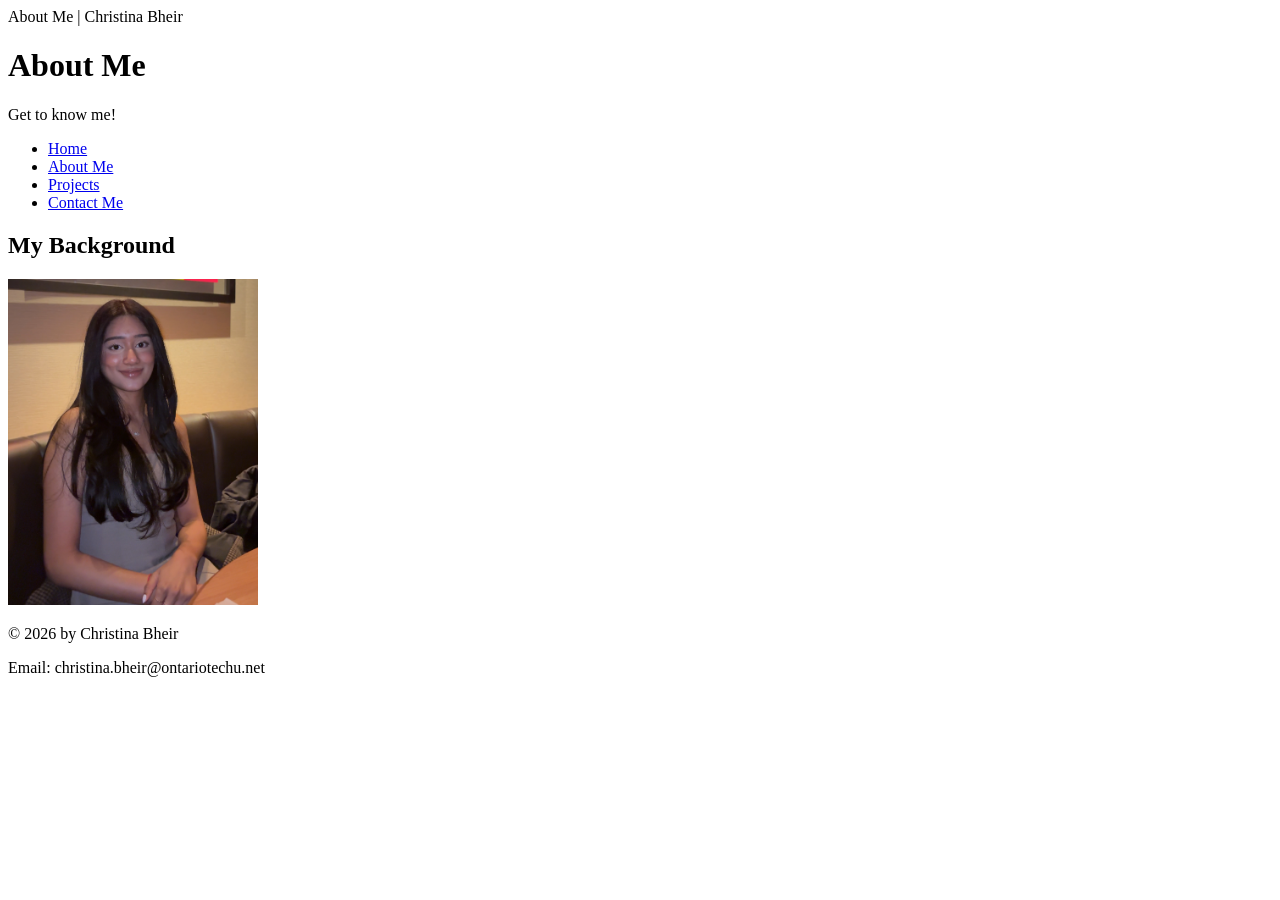
==== about.html @ 5cd485f1 "Add about me page and image" ====
<!-- html file for about me page -->

 <!DOCTYPE html >
 <html lang="en">

 <head>
    <meta charset="UTF-8">
    <meta name ="viewport" content="width=device-width"
    <title>About Me | Christina Bheir</title>
 </head>
<!-- reference: lecture slides -->
 <body>
    <div id="wrapper">
        <header>
            <h1>About Me</h1>
            <p>Get to know me!</p>
        </header>

<!-- lecture slide notes from navigation examples -->
        <nav>
            <ul>
                <li><a href="index.html">Home</a> </li>
                <li><a href="about.html">About Me</a> </li>
                <li><a href="projects.html">Projects</a> </li>
                <li><a href="contact.html">Contact Me</a> </li>
            </ul>
        </nav>

        <!-- organization through semantic elements -->
        <main>
            <section>
                <h2>My Background</h2>
                <img src="images/image1.jpg"
                alt="Christina Bheir"
                width="250">

           
        </main>

        <footer>
            <p> © 2026 by Christina Bheir </p>
            <p>Email: christina.bheir@ontariotechu.net </p>
        </footer>
    </div>

 </body>
 </html>
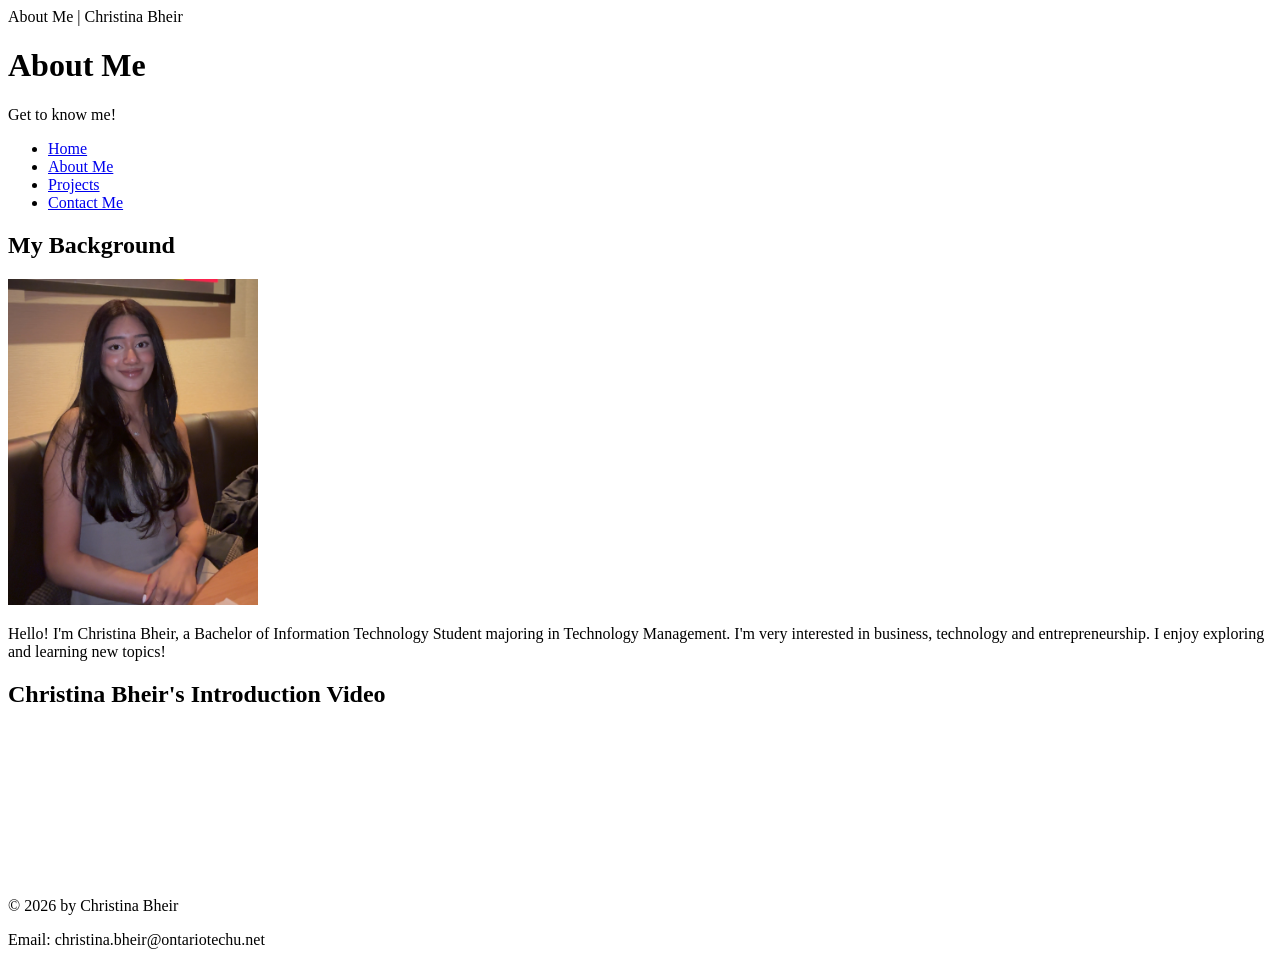
==== commit 2b60642f: "adding the rest of the code, need to add video once it's finished" ====
--- a/about.html
+++ b/about.html
@@ -34,7 +34,26 @@
                 alt="Christina Bheir"
                 width="250">
 
-           
+                <p>
+                    Hello! I'm Christina Bheir, a Bachelor of Information
+                    Technology Student majoring in Technology Management.
+                    I'm very interested in business, technology and entrepreneurship.
+                    I enjoy exploring and learning new topics!
+                </p>
+            </section>
+<!-- reference: week 2 lecture slides about embedding native video -->
+ <!-- will add video once it's finished -->
+            <section>
+                <h2>Christina Bheir's Introduction Video</h2>
+                <video 
+              
+                
+
+                <p>
+                    An introductory video about me, my interests and goals!
+                </p>
+            </section>
+        
         </main>
 
         <footer>
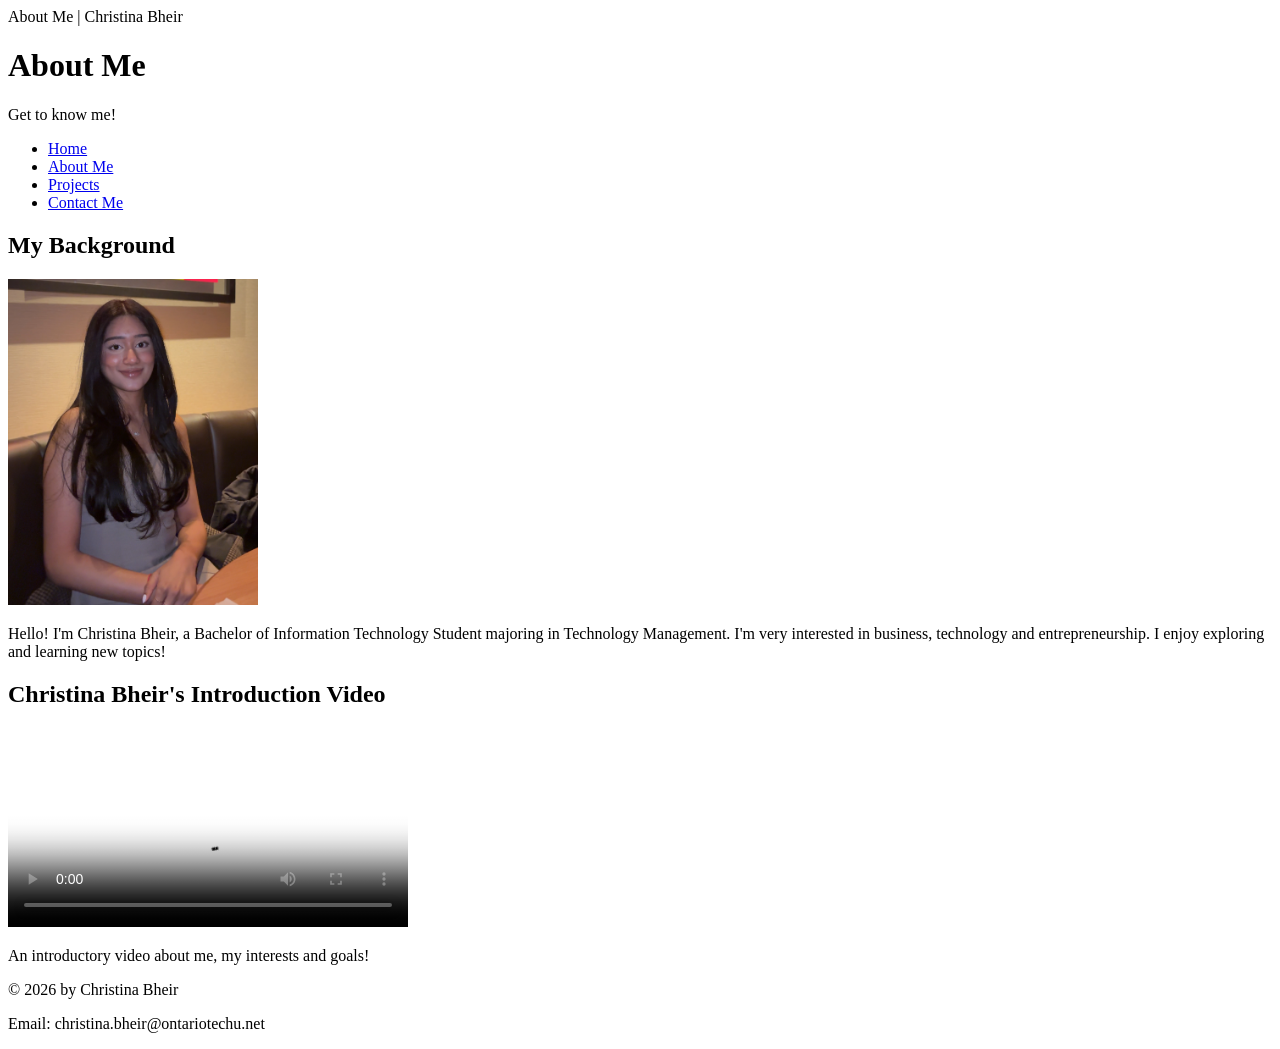
==== commit 9ec24021: "added video" ====
--- a/about.html
+++ b/about.html
@@ -42,12 +42,13 @@
                 </p>
             </section>
 <!-- reference: week 2 lecture slides about embedding native video -->
- <!-- will add video once it's finished -->
             <section>
                 <h2>Christina Bheir's Introduction Video</h2>
-                <video 
-              
-                
+                <video controls width="400" poster="images/pimage1.png">
+                    <source src="videos/introduction.mp4" 
+                    type="video/mp4">
+                    Your browser doesn't support HTML5 video.
+                </video>
 
                 <p>
                     An introductory video about me, my interests and goals!
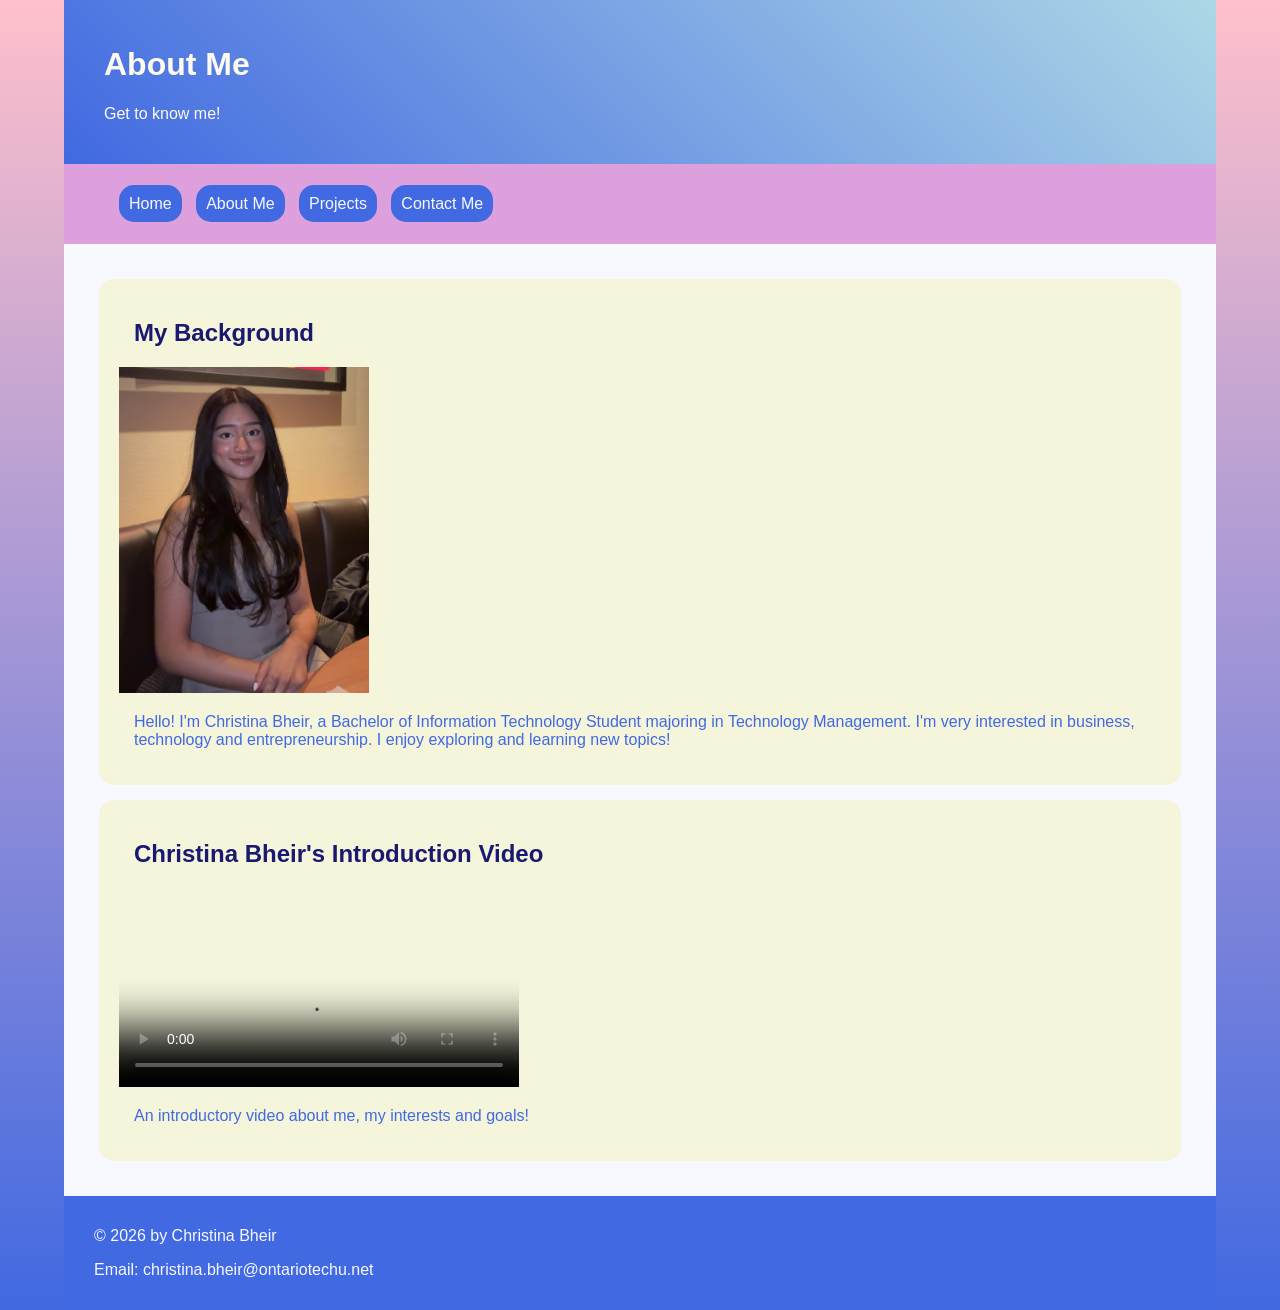
==== commit 5ae0adff: "Update HTML pages with CSS styling" ====
--- a/about.html
+++ b/about.html
@@ -5,8 +5,19 @@
 
  <head>
     <meta charset="UTF-8">
-    <meta name ="viewport" content="width=device-width"
-    <title>About Me | Christina Bheir</title>
+    <meta name ="viewport" content="width=device-width">
+    
+<!-- laptop stylesheet -->
+    <link href="css/laptop.css" rel="stylesheet" type="text/css" 
+          media="only screen and (min-width:960px)">
+<!-- tablet stylesheet -->
+    <link href="css/tablet.css" rel="stylesheet" type="text/css" 
+          media="only screen and (min-width:481px) and (max-width:959px)">
+<!-- mobile stylesheet -->
+    <link href="css/mobile.css" rel="stylesheet" type="text/css" 
+          media="only screen and (max-width:480px)">
+
+    <title> Me | Christina Bheir</title>
  </head>
 <!-- reference: lecture slides -->
  <body>
@@ -44,9 +55,10 @@
 <!-- reference: week 2 lecture slides about embedding native video -->
             <section>
                 <h2>Christina Bheir's Introduction Video</h2>
+                <!-- displays poster image -->
                 <video controls width="400" poster="images/pimage1.png">
                     <source src="videos/introduction.mp4" 
-                    type="video/mp4">
+                            type="video/mp4">
                     Your browser doesn't support HTML5 video.
                 </video>
 
--- a/css/laptop.css
+++ b/css/laptop.css
@@ -0,0 +1,109 @@
+/* based on week 1 and week 3 lecture slides and tutorial */
+@charset "UTF-8";
+
+body {
+    font-family: Verdana, Geneva, Tahoma, sans-serif;
+    color: royalblue;
+    background-color: pink;
+    background: linear-gradient(to bottom, pink 0%,  royalblue 100%);
+    margin:0px;
+    padding:0px;
+}
+/* fluid and wrapper from week 3 slides */
+#wrapper {
+    width:90%;
+    margin-left:auto;
+    margin-right:auto;
+    background-color: ghostwhite;  
+}
+
+header {
+    background-color: royalblue;
+    background: linear-gradient(45deg,royalblue 0%, lightblue 100%);
+    color:floralwhite;
+    padding: 25px;
+}
+/* week 3 slides */
+h1, h2, h3, h4, h5, h6, p, li {
+    margin-left: 15px;
+}
+
+h2 {
+    color: midnightblue;
+}
+/* week 3 notes about nav buttons */
+nav {
+    background-color: plum;
+    padding: 10px;
+}
+
+nav ul {
+    list-style-type: none;
+}
+
+nav li {
+    display:inline-block;
+    margin: 5px;
+}
+
+nav a {
+    background-color: royalblue;
+    color: ghostwhite;
+    text-decoration: none;
+    padding: 10px;
+    border-radius: 15px;
+
+}
+
+nav a:hover {
+    background-color: darkslategray;
+}
+
+/* material from week 1 */
+main {
+    padding: 20px;
+}
+
+section {
+    background-color: beige;
+    padding: 20px;
+    margin: 15px;
+    border-radius: 15px;
+}
+
+img, video {
+    max-width: 100%;
+    height: auto;
+}
+
+/* forms */
+
+form {
+    background-color: beige;
+    padding: 15px;
+}
+
+input, textarea {
+    padding: 8px;
+    margin: 5px;
+    font-family: Verdana, Geneva, Tahoma, sans-serif;
+
+}
+
+button {
+    background-color: royalblue;
+    color: ghostwhite;
+    padding: 10px;
+    border-radius: 15px;
+}
+
+footer {
+    background-color: royalblue;
+    color: ghostwhite;
+    padding: 15px;
+}
+
+footer a {
+    color: antiquewhite;
+}
+
--- a/css/tablet.css
+++ b/css/tablet.css
@@ -0,0 +1,110 @@
+/* tablet layout */
+/* based on week 1 and week 3 lecture slides and tutorial */
+@charset "UTF-8";
+
+body {
+    font-family: Verdana, Geneva, Tahoma, sans-serif;
+    color: royalblue;
+    background-color: pink;
+    background: linear-gradient(to bottom, pink 0%,  royalblue 100%);
+    margin:0px;
+    padding:0px;
+}
+/* fluid and wrapper from week 3 slides */
+#wrapper {
+    width:100%;
+    margin-left:auto;
+    margin-right:auto;
+    background-color: ghostwhite;  
+}
+
+header {
+    background-color: royalblue;
+    background: linear-gradient(45deg,royalblue 0%, lightblue 100%);
+    color:floralwhite;
+    padding: 20px;
+}
+/* week 3 slides */
+h1, h2, h3, h4, h5, h6, p, li {
+    margin-left: 15px;
+}
+
+h2 {
+    color: midnightblue;
+}
+/* week 3 notes about nav buttons */
+nav {
+    background-color: plum;
+    padding: 10px;
+}
+
+nav ul {
+    list-style-type: none;
+}
+
+nav li {
+    display:inline-block;
+    margin: 5px;
+}
+
+nav a {
+    background-color: royalblue;
+    color: ghostwhite;
+    text-decoration: none;
+    padding: 10px;
+    border-radius: 15px;
+
+}
+
+nav a:hover {
+    background-color: darkslategray;
+}
+
+/* material from week 1 */
+main {
+    padding: 15px;
+}
+
+section {
+    background-color: beige;
+    padding: 15px;
+    margin: 10px;
+    border-radius: 15px;
+}
+
+img, video {
+    max-width: 100%;
+    height: auto;
+}
+
+/* forms */
+
+form {
+    background-color: beige;
+    padding: 15px;
+}
+
+input, textarea {
+    padding: 8px;
+    margin: 5px;
+    font-family: Verdana, Geneva, Tahoma, sans-serif;
+
+}
+
+button {
+    background-color: royalblue;
+    color: ghostwhite;
+    padding: 10px;
+    border-radius: 15px;
+}
+
+footer {
+    background-color: royalblue;
+    color: ghostwhite;
+    padding: 15px;
+}
+
+footer a {
+    color: antiquewhite;
+}
+
--- a/css/mobile.css
+++ b/css/mobile.css
@@ -0,0 +1,111 @@
+/* mobile layout */
+/* based on week 1 and week 3 lecture slides and tutorial */
+@charset "UTF-8";
+
+body {
+    font-family: Verdana, Geneva, Tahoma, sans-serif;
+    color: royalblue;
+    background-color: pink;
+    background: linear-gradient(to bottom, pink 0%,  royalblue 100%);
+    margin:0px;
+    padding:0px;
+}
+/* fluid and wrapper from week 3 slides */
+#wrapper {
+    width:100%;
+    background-color: ghostwhite;  
+}
+
+header {
+    background-color: royalblue;
+    background: linear-gradient(45deg,royalblue 0%, lightblue 100%);
+    color:floralwhite;
+    padding: 15px;
+}
+/* week 3 slides */
+h1, h2, h3, h4, h5, h6, p, li {
+    margin-left: 10px;
+    margin-top: 0px;
+}
+
+h2 {
+    color: midnightblue;
+}
+/* week 3 notes about nav buttons */
+nav {
+    background-color: plum;
+    padding: 10px;
+}
+
+nav ul {
+    list-style-type: none;
+    padding: 0px;
+}
+
+nav li {
+    display:inline-block;
+    margin: 10px;
+}
+
+nav a {
+    background-color: royalblue;
+    color: ghostwhite;
+    text-decoration: none;
+    padding: 12px;
+    border-radius: 15px;
+
+}
+
+nav a:hover {
+    background-color: darkslategray;
+}
+
+/* material from week 1 */
+main {
+    padding: 10px;
+}
+
+section {
+    background-color: beige;
+    padding: 10px;
+    margin: 10px;
+    border-radius: 15px;
+}
+
+img, video {
+    max-width: 100%;
+    height: auto;
+}
+
+/* forms */
+
+form {
+    background-color: beige;
+    padding: 10px;
+}
+
+input, textarea {
+    width: 90%;
+    padding: 8px;
+    margin: 5px;
+    font-family: Verdana, Geneva, Tahoma, sans-serif;
+
+}
+
+button {
+    background-color: royalblue;
+    color: ghostwhite;
+    padding: 12px;
+    border-radius: 15px;
+}
+
+footer {
+    background-color: royalblue;
+    color: ghostwhite;
+    padding: 15px;
+}
+
+footer a {
+    color: antiquewhite;
+}
+
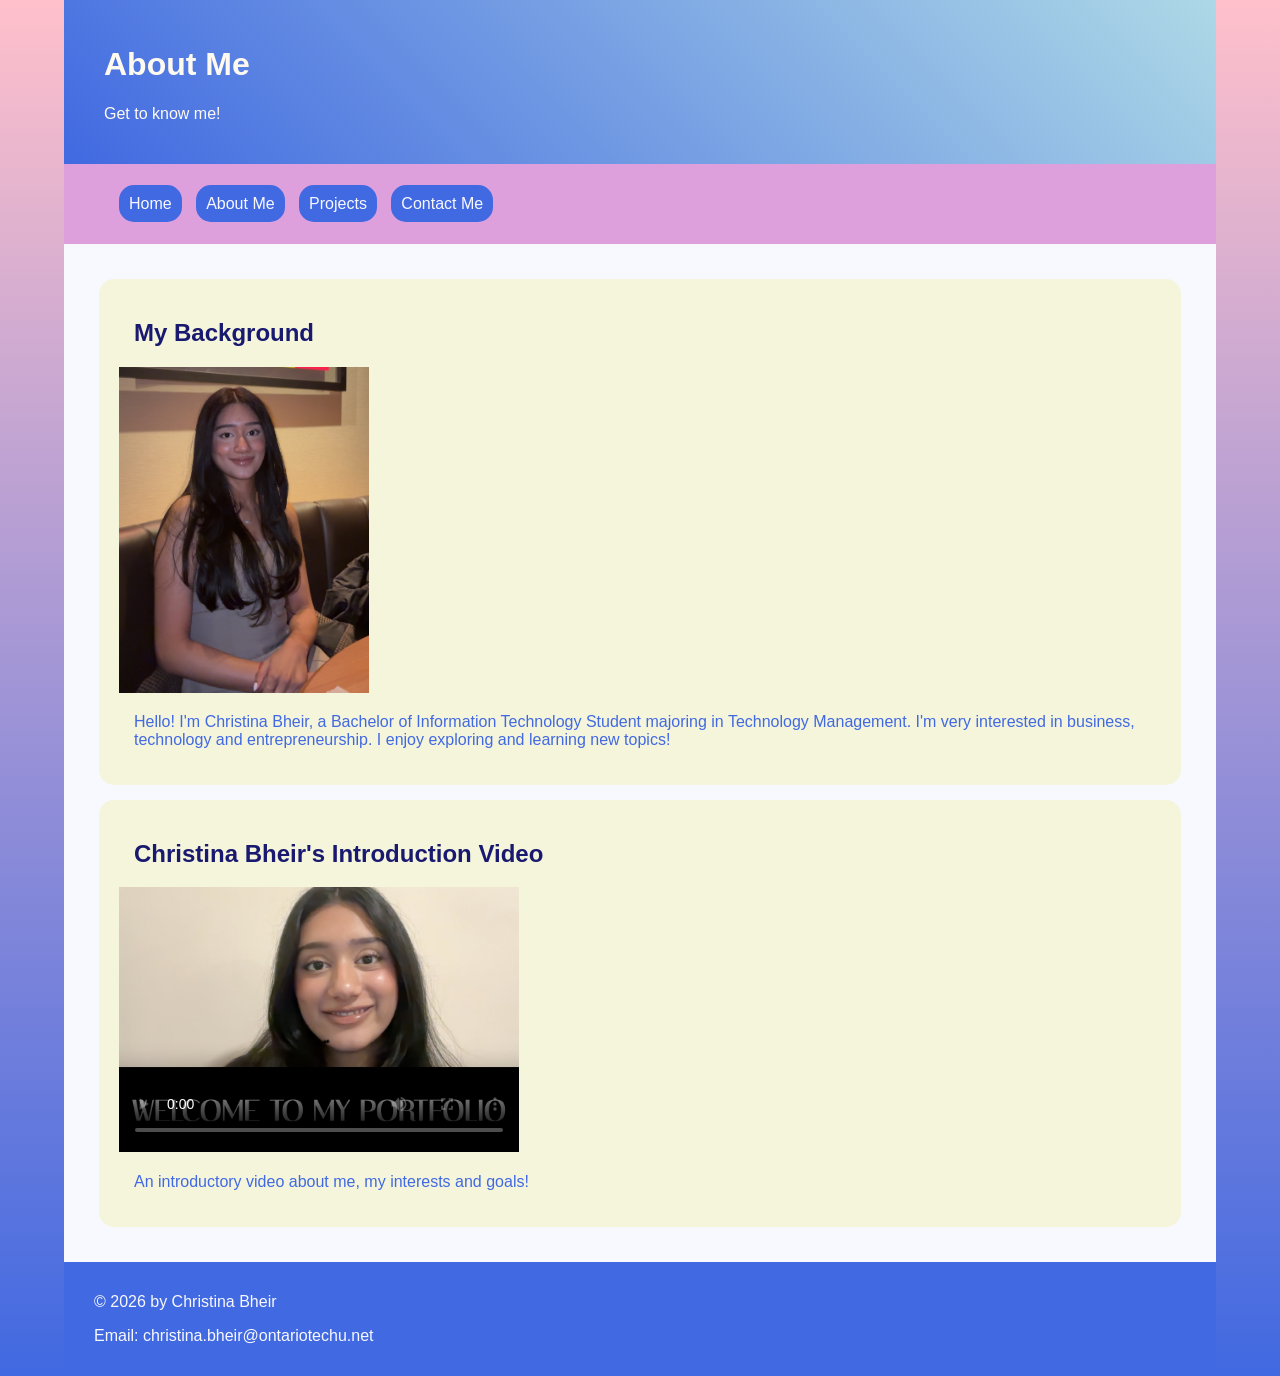
==== commit 64d7bcec: "additional comments about reference material" ====
--- a/about.html
+++ b/about.html
@@ -41,6 +41,7 @@
         <main>
             <section>
                 <h2>My Background</h2>
+                <!-- week 1 html image material -->
                 <img src="images/image1.jpg"
                 alt="Christina Bheir"
                 width="250">
--- a/css/laptop.css
+++ b/css/laptop.css
@@ -1,5 +1,5 @@
+@charset "UTF-8";
 /* based on week 1 and week 3 lecture slides and tutorial */
-@charset "UTF-8";
 
 body {
     font-family: Verdana, Geneva, Tahoma, sans-serif;
